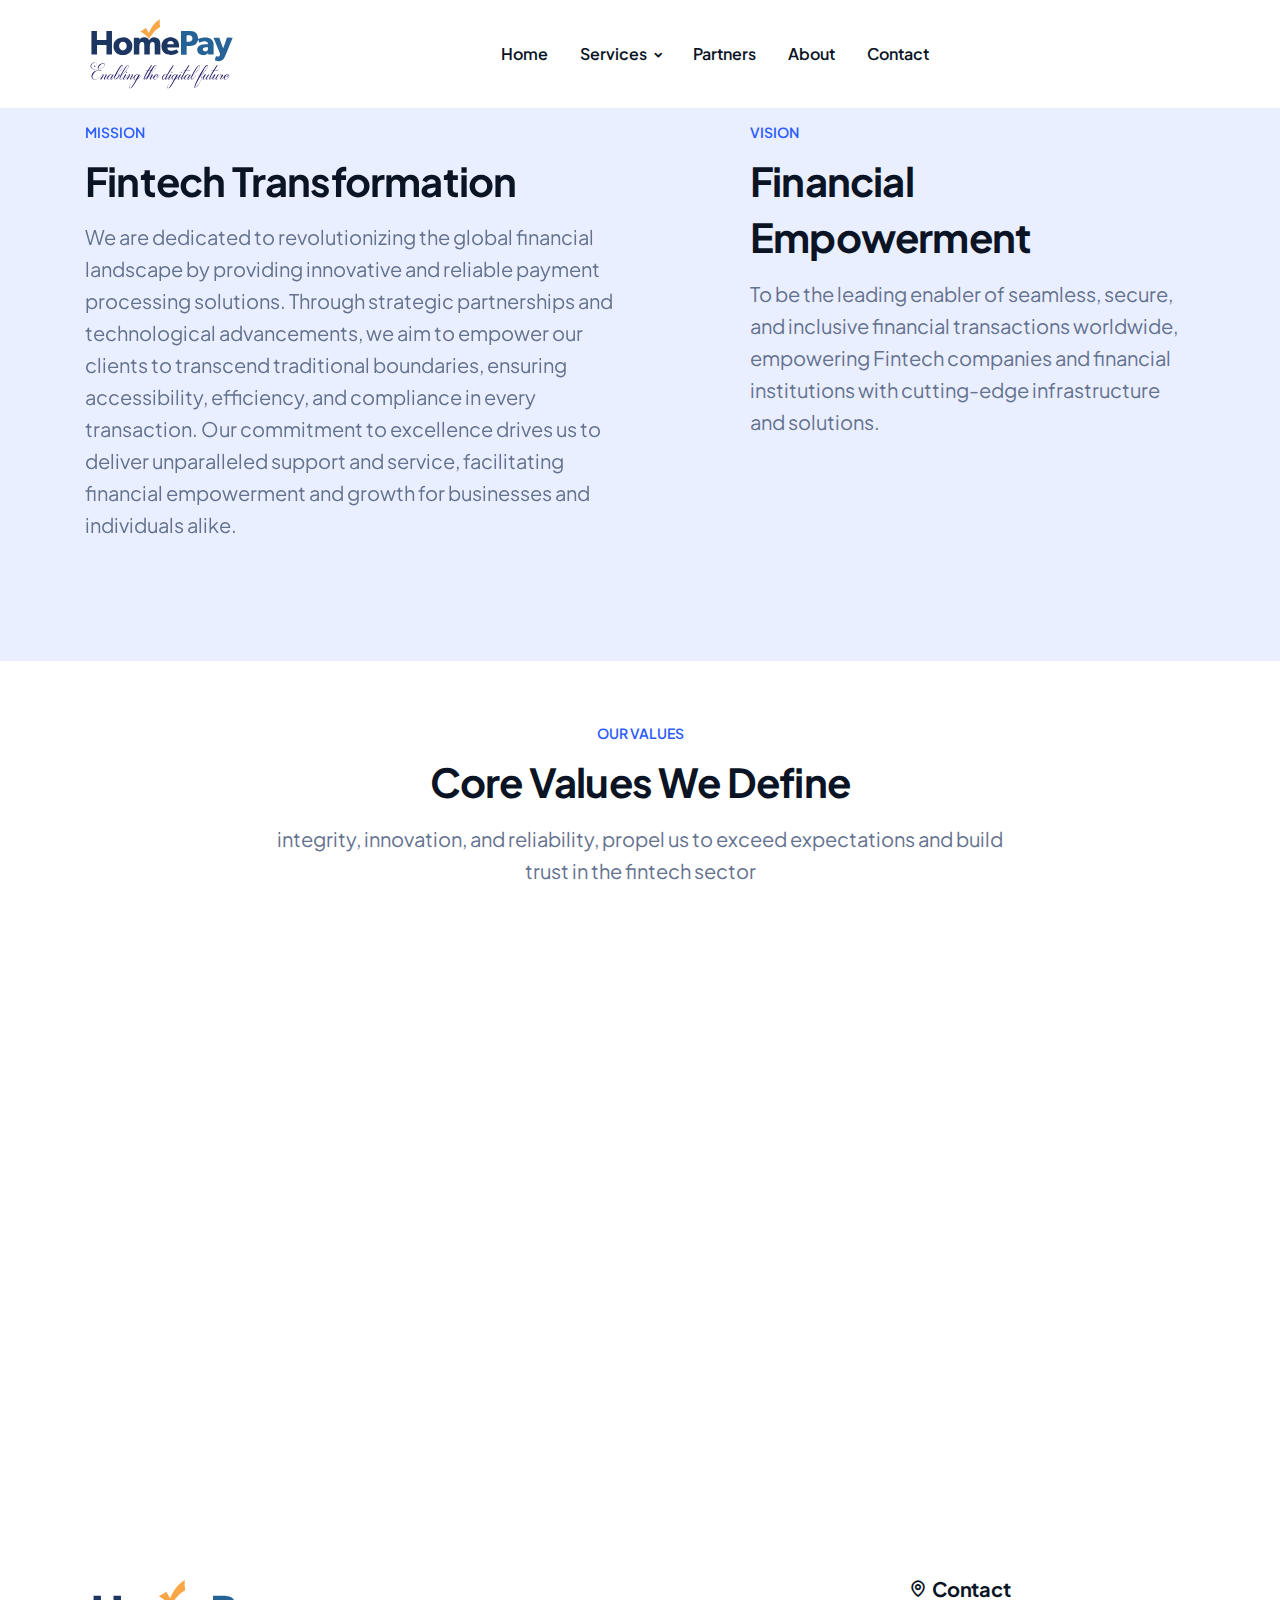
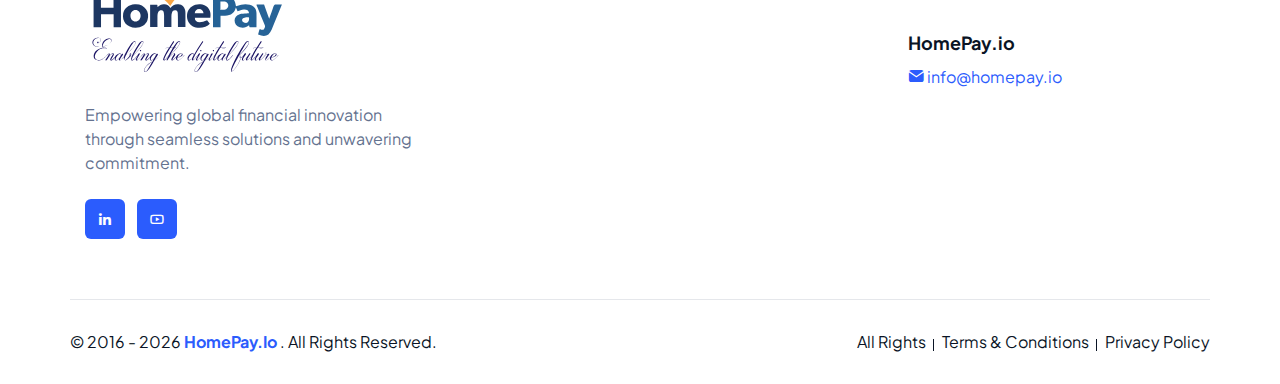
==== about/index.html @ f0753a41 "update" ====
<!DOCTYPE html>
<html lang="en">

<head>
   <meta charset="UTF-8" />
   <meta name="author" content="Softnio" />
   <meta name="viewport" content="width=device-width, initial-scale=1.0" />
   <link rel="shortcut icon" href="https://homepay.github.io/favicon.png" />
   <title>About - HomePay | Enabling the digital future</title>
   <link rel="stylesheet" href="../assets/css/style.css?v1.0.0" />
</head>

<body class="nk-body" data-navbar-collapse="xl">
   <div class="preloader">
      <div class="loader"></div>
   </div>
   <div class="nk-app-root home-business-expense-tracker">
      <header class="nk-header">
         <div class="nk-header-main">
            <div class="container">
               <div class="nk-header-wrap">
                  <div class="nk-header-logo">
                     <a href="/" class="logo-link">
                        <div class="logo-wrap">
                           <img class="logo-img" src="https://homepay.github.io/homepay.svg" width="150px" srcset="
                           https://homepay.github.io/homepay.svg 2x
                      " alt="brand-logo" />
                        </div>
                     </a>
                  </div>
                  <nav class="nk-header-menu nk-navbar">
                     <div>
                        <ul class="nk-nav">
                           <li class="nk-nav-item has-sub">
                              <a href="/" class="nk-nav-link"><span class="nk-nav-text">Home</span></a>
                           </li>
                           <li class="nk-nav-item has-sub"><a href="#" class="nk-nav-link nk-nav-toggle"><span
                                    class="nk-nav-text">Services</span></a>
                              <ul class="nk-nav-sub col-12">
                                 <li class="nk-nav-item">
                                    <ul class=" px-3 px-lg-0 mx-auto">
                                       <li class=" p-0"><a href="/#blaze" class="nk-nav-link"> Blaze </a></li>
                                       <li class=" p-0"><a href="/#remittance" class="nk-nav-link"> Remittance Gateway
                                          </a></li>
                                       <li class=" p-0"><a href="/#ds" class="nk-nav-link"> Directory Service </a></li>

                                    </ul>
                                 </li>

                              </ul>
                           </li>
                           <li class="nk-nav-item has-sub">
                              <a href="/#partners" class="nk-nav-link"><span class="nk-nav-text">Partners</span></a>
                           </li>
                           <li class="nk-nav-item">
                              <a href="/about" class="nk-nav-link"><span class="nk-nav-text">About</span></a>
                           </li>
                           <li class="nk-nav-item">
                              <a href="/contact" class="nk-nav-link"><span class="nk-nav-text">Contact</span></a>
                           </li>
                        </ul>
                     </div>
                  </nav>
                  <div class="nk-header-action">
                     <ul class="nk-btn-group sm justify-content-center">
                        <li class="nk-navbar-toggle"><button
                              class="btn btn-outline-dark navbar-toggle rounded-1 h-100 p-2"><em class="icon ni ni-menu"
                                 style="font-family: Nioicon, Bangla754, sans-serif;"></em></button></li>
                     </ul>
                  </div>
               </div>
            </div>
         </div>
      </header>
      <main class="nk-pages ">
         <section class="nk-section bg-primary-100">
            <div class="container">
               <div class="row  justify-content-lg-between gy-5">
                  <div class="col-lg-6">
                     <div class="d-flex flex-column" data-aos="fade-up" data-aos-delay="300">

                        <div class="nk-section-head pb-0">

                           <span class="nk-section-subtitle">Mission</span>
                           <h2 class="nk-section-title">Fintech Transformation</h2>
                           <p class="nk-section-text">
                              We are dedicated to revolutionizing the global financial landscape by providing innovative
                              and reliable payment processing solutions. Through strategic partnerships and
                              technological advancements, we aim to empower our clients to transcend traditional
                              boundaries, ensuring accessibility, efficiency, and compliance in every transaction. Our
                              commitment to excellence drives us to deliver unparalleled support and service,
                              facilitating financial empowerment and growth for businesses and individuals alike.
                           </p>
                        </div>
                     </div>
                  </div>
                  <div class="col-lg-6 col-xl-5">
                     <div class="d-flex flex-column">

                        <div class="nk-section-head pb-0">
                           <span class="nk-section-subtitle">Vision</span>
                           <h2 class="nk-section-title">Financial Empowerment</h2>
                           <p class="nk-section-text">
                              To be the leading enabler of seamless, secure, and inclusive financial transactions
                              worldwide, empowering Fintech companies and financial institutions with cutting-edge
                              infrastructure and solutions.

                           </p>

                        </div>
                     </div>
                  </div>
               </div>
            </div>
         </section>
         <section class="nk-section">
            <div class="container">
               <div class="row justify-content-center">
                  <div class="col-lg-8 col-xxl-6">
                     <div class="nk-section-head text-center">
                        <span class="nk-section-subtitle">our values</span>
                        <div>
                           <h2 class="nk-section-title">Core Values we define</h2>
                           <p class="nk-section-text">
                              integrity, innovation, and reliability, propel us to exceed expectations and build trust
                              in the fintech sector
                           </p>
                        </div>
                     </div>
                  </div>
               </div>
               <div class="row gy-5">
                  <div class="col-md-6 col-lg-4" data-aos="fade-up" data-aos-delay="0">
                     <div class="card">
                        <div class="card-body">
                           <div class="media media-lg media-middle media-circle text-bg-primary-soft mb-4">
                              <em class="icon ni ni-puzzle-fill"></em>
                           </div>
                           <h5>Integrity</h5>
                           <p class="text line-clamp-2">
                              Integrity is the cornerstone of our operations, guiding every decision and action we take
                           </p>
                        </div>
                     </div>
                  </div>
                  <div class="col-md-6 col-lg-4" data-aos="fade-up" data-aos-delay="50">
                     <div class="card">
                        <div class="card-body">
                           <div class="media media-lg media-middle media-circle text-bg-warning-soft mb-4">
                              <em class="icon ni ni-bulb-fill"></em>
                           </div>
                           <h5>Innovation</h5>
                           <p class="text line-clamp-2">
                              Innovation drives transformative financial solutions, fostering excellence
                           </p>
                        </div>
                     </div>
                  </div>
                  <div class="col-md-6 col-lg-4" data-aos="fade-up" data-aos-delay="100">
                     <div class="card">
                        <div class="card-body">
                           <div class="media media-lg media-middle media-circle text-bg-success-soft mb-4">
                              <em class="icon ni ni-shield-half"></em>
                           </div>
                           <h5>Reliability</h5>
                           <p class="text line-clamp-2">
                              Reliability is our promise, ensuring steadfast support and consistency in all our
                              endeavors
                           </p>
                        </div>
                     </div>
                  </div>
                  <div class="col-md-6 col-lg-4" data-aos="fade-up" data-aos-delay="0">
                     <div class="card">
                        <div class="card-body">
                           <div class="media media-lg media-middle media-circle text-bg-danger-soft mb-4">
                              <em class="icon ni ni-users-fill"></em>
                           </div>
                           <h5>Collaboration</h5>
                           <p class="text line-clamp-2">
                              Collaboration fosters synergy, driving impactful partnerships for mutual success
                           </p>
                        </div>
                     </div>
                  </div>
                  <div class="col-md-6 col-lg-4" data-aos="fade-up" data-aos-delay="50">
                     <div class="card">
                        <div class="card-body">
                           <div class="media media-lg media-middle media-circle text-bg-primary-soft mb-4">
                              <em class="icon ni ni-happyf-fill"></em>
                           </div>
                           <h5>Customer-centricity</h5>
                           <p class="text line-clamp-2">
                              Customer-centricity guides tailored solutions with care and excellence
                           </p>
                        </div>
                     </div>
                  </div>
                  <div class="col-md-6 col-lg-4" data-aos="fade-up" data-aos-delay="100">
                     <div class="card">
                        <div class="card-body">
                           <div class="media media-lg media-middle media-circle text-bg-info-soft mb-4">
                              <em class="icon ni ni-star-half-fill"></em>
                           </div>
                           <h5>Continuous improvement</h5>
                           <p class="text line-clamp-2">
                              Continuous improvement drives lasting success through evolving practices
                           </p>
                        </div>
                     </div>
                  </div>
               </div>
            </div>
         </section>


         <section class="nk-section" hidden>
            <div class="nk-mask blur-1 right center"></div>
            <div class="container">
               <div class="row justify-content-center">
                  <div class="col-lg-8 col-xxl-6">
                     <div class="nk-section-head text-center">
                        <span class="nk-section-subtitle">Press &amp; Media</span>
                        <h2 class="nk-section-title">HomePay In The News</h2>
                        <p class="nk-section-text">
                           Discover the latest news and updates about HomePay, featured
                           in top publications and media outlets.
                        </p>
                     </div>
                  </div>
               </div>
               <div class="row gy-5">
                  <div class="col-lg-6">
                     <div class="card card-gutter-lg bg-primary is-theme h-100" data-aos="fade-up" data-aos-delay="0">
                        <div class="card-body p-5 p-md-7">
                           <div class="card-content h-100 d-flex flex-column justify-content-between">
                              <div class="card-image mb-3">
                                 <a href="#"><img src="https://nioland.themenio.com/../brands/a-light.png" alt="brand"
                                       class="h-24px" /></a>
                              </div>
                              <h3 class="card-title text-capitalize">
                                 NioLand raises $84M in Series C funding
                              </h3>
                              <p>
                                 NioLand, a rapidly growing technology company, recently
                                 announced the successful completion of its Series C
                                 funding round, securing a substantial investment of $84
                                 million. <br /><br />
                                 The funding will be utilized to further enhance and
                                 expand NioLand's products and services, solidifying its
                                 position as a market leader in the industry. The
                                 significant investment highlights the confidence and
                                 support from investors in NioLand's vision and potential
                                 for continued success.
                              </p>
                              <div>
                                 <a href="https://nioland.themenio.com/blog-single.html" class="btn-link"><span>Read
                                       More</span><em class="icon ni ni-arrow-right"></em></a>
                              </div>
                           </div>
                        </div>
                     </div>
                  </div>
                  <div class="col-lg-6">
                     <div class="row gy-5">
                        <div class="col-12">
                           <div class="card card-gutter-md bg-blue-1400 is-theme" data-aos="fade-up"
                              data-aos-delay="50">
                              <div class="card-body p-5">
                                 <div class="card-content">
                                    <div class="card-image mb-3 mb-md-5 brand">
                                       <a href="#"><img src="https://nioland.themenio.com/../brands/b.png" alt="brand"
                                             class="h-24px" /></a>
                                    </div>
                                    <h4 class="card-title text-capitalize mb-3 mb-md-5">
                                       <a href="https://nioland.themenio.com/blog-single.html">NioLand claims to be the
                                          #1 player in the
                                          analytics industry</a>
                                    </h4>
                                    <div>
                                       <a href="https://nioland.themenio.com/blog-single.html"
                                          class="btn-link"><span>Read More</span><em
                                             class="icon ni ni-arrow-right"></em></a>
                                    </div>
                                 </div>
                              </div>
                           </div>
                        </div>
                        <div class="col-12" data-aos="fade-up" data-aos-delay="0">
                           <div class="card card-gutter-md bg-dark is-theme">
                              <div class="card-body p-5">
                                 <div class="card-content">
                                    <div class="card-image mb-3 mb-md-5 brand">
                                       <a href="#"><img src="https://nioland.themenio.com/../brands/c.png" alt="brand"
                                             class="h-24px" /></a>
                                    </div>
                                    <h4 class="card-title text-capitalize mb-3 mb-md-5">
                                       <a href="https://nioland.themenio.com/blog-single.html">NioLand CEO steps-back,
                                          new CEO comes in
                                          September after the board decisions</a>
                                    </h4>
                                    <div>
                                       <a href="https://nioland.themenio.com/blog-single.html"
                                          class="btn-link"><span>Read More</span><em
                                             class="icon ni ni-arrow-right"></em></a>
                                    </div>
                                 </div>
                              </div>
                           </div>
                        </div>
                     </div>
                  </div>
               </div>
            </div>
         </section>

      </main>
      <footer class="nk-footer">
         <div class="nk-footer-top">
            <div class="container">
               <div class="nk-footer-content row justify-content-xl-between">
                  <div class="col-md-8 col-lg-4 col-xxl-4">
                     <div class="nk-footer-brand pb-5 pb-lg-0">
                        <div class="nk-footer-brand-info mb-4">
                           <div class="nk-footer-logo">
                              <a href="/" class="logo-link">
                                 <div class="logo-wrap">
                                    <img class="logo-img" src="https://homepay.github.io/homepay.svg" width="200px"
                                       srcset="
                                       https://homepay.github.io/homepay.svg 2x
                               " alt="brand-logo" />
                                 </div>
                              </a>
                           </div>
                           <p>
                              Empowering global financial innovation through seamless solutions and unwavering
                              commitment.
                           </p>
                        </div>
                        <ul class="nk-footer-social">
                           <li>
                              <a href="https://www.linkedin.com/company/homepayllc"><em
                                    class="icon ni ni-linkedin"></em></a>
                           </li>
                           <li>
                              <a href="https://www.youtube.com/@homepay-io"><em class="icon ni ni-youtube"></em></a>
                           </li>
                        </ul>
                     </div>
                  </div>
                  <div class="col-lg-8 col-xxl-6">
                     <div class="row justify-content-between">
                        <div class="col-sm-5">

                        </div>
                        <div class="col-sm-5">
                           <div class="nk-footer-info">
                              <address>
                                 <h5 class="title"><em class="icon ni ni-map-pin"></em> Contact</h5>
                                 <h6>HomePay.io
                                 </h6>
                                 <p>
                                    <a href="mailto:info@homepay.io"> <em class="icon ni ni-mail-fill"></em>
                                       info@homepay.io </a>
                                 </p>
                              </address>
                           </div>
                        </div>
                     </div>
                  </div>

               </div>
            </div>
         </div>
         <div class="nk-footer-bottom">
            <div class="container">
               <div class="nk-footer-content row justify-content-between">
                  <div class="col-lg-6 px-0">
                     <p class="nk-footer-copyright-text text-center text-lg-start">
                        &copy; 2016 - <span id="currentYear"></span><a class="fs-16" href="/" target="_blank">
                           <b>HomePay.io
                           </b> </a>. All Rights Reserved.
                     </p>
                  </div>
                  <div class="col-lg-6 px-0">
                     <ul class="nk-footer-copyright justify-content-center justify-content-lg-end">
                        <li><a class="nk-footer-text" href="#">All Rights</a></li>
                        <li>
                           <a class="nk-footer-text" href="#">Terms & conditions</a>
                        </li>
                        <li><a class="nk-footer-text" href="#">Privacy Policy</a></li>
                     </ul>
                  </div>
               </div>
            </div>
         </div>
      </footer>
      <a href="#" class="scroll-top shadow animate animate-infinite animate-pulse animate-duration-2"><em
            class="icon ni ni-chevrons-up"></em></a>

   </div>
   <script src="../assets/js/bundle.js?v1.0.0"></script>
   <script src="../assets/js/scripts.js?v1.0.0"></script>
</body>

</html>
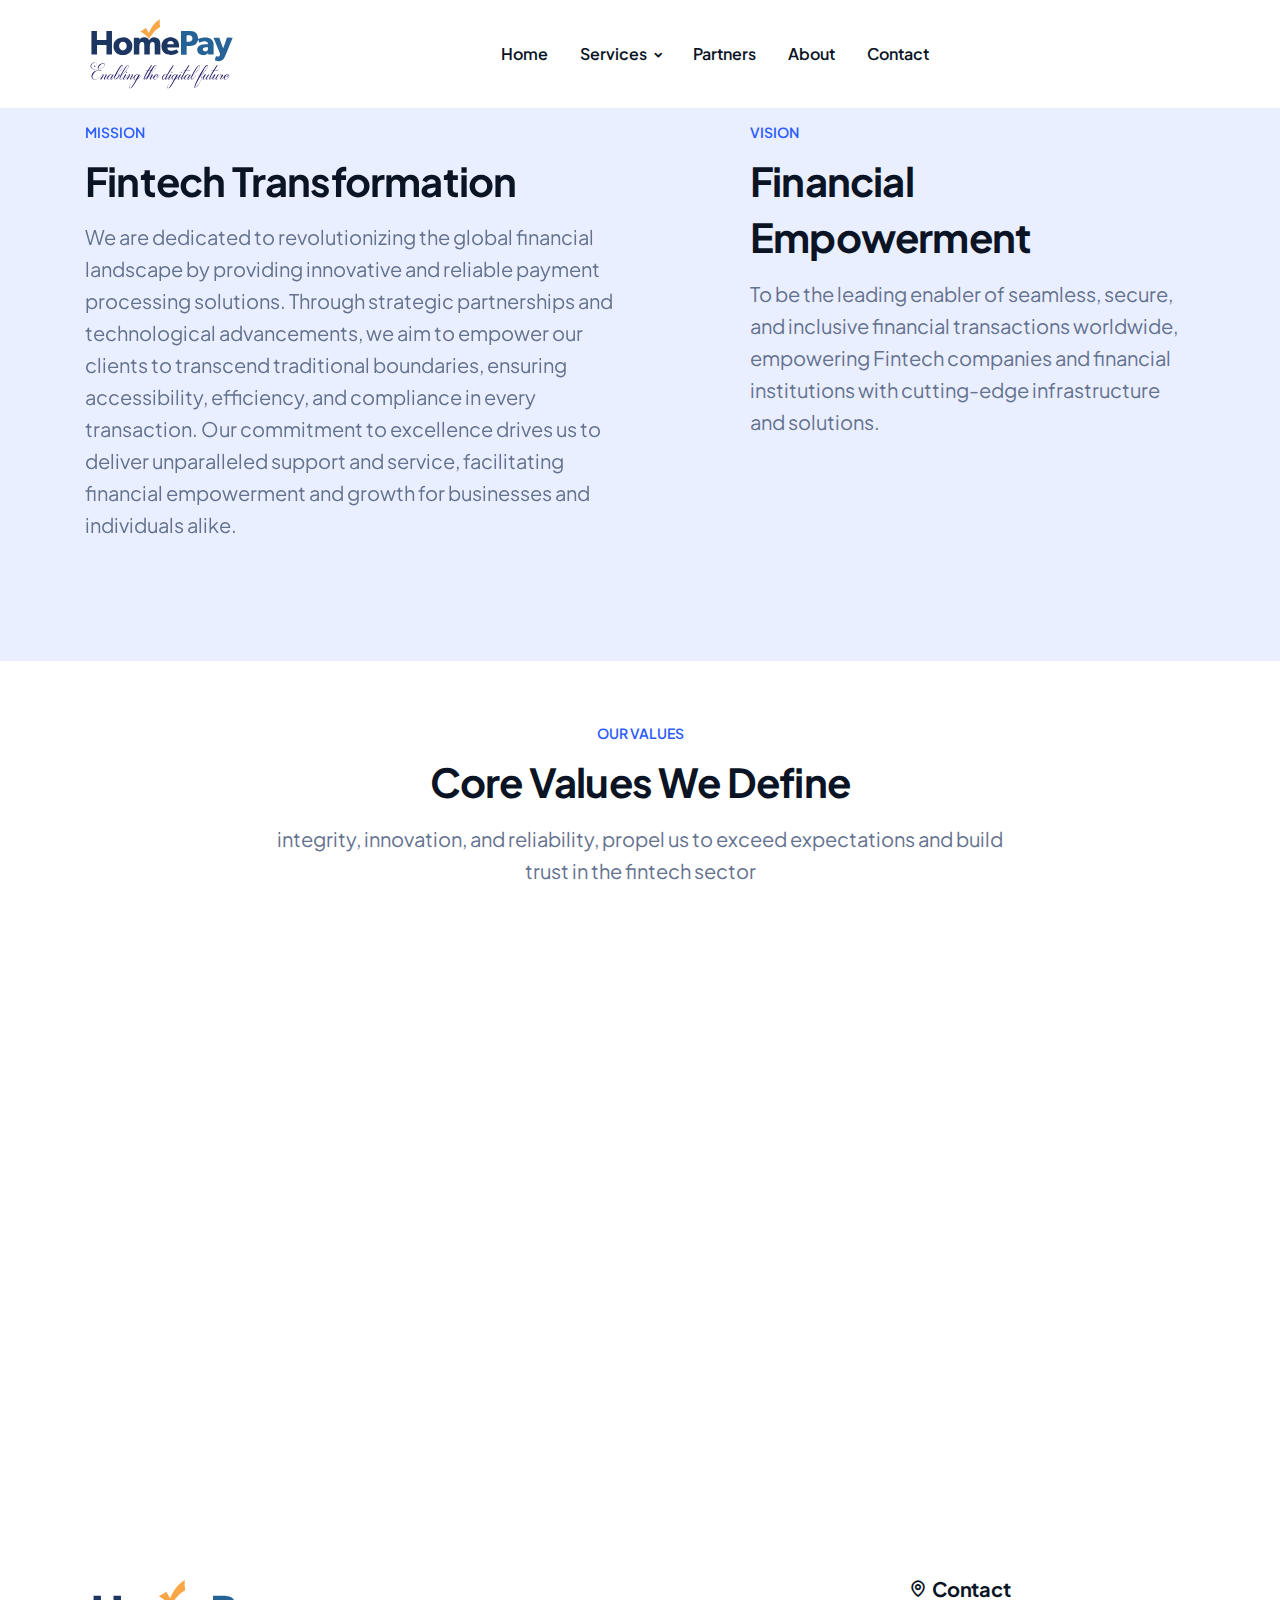
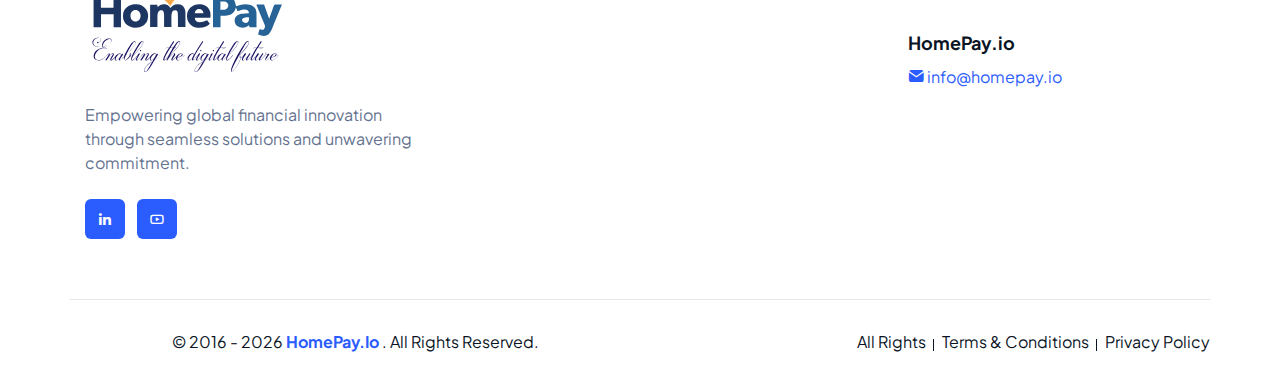
==== commit d5c50043: "updates" ====
--- a/about/index.html
+++ b/about/index.html
@@ -376,7 +376,7 @@
             <div class="container">
                <div class="nk-footer-content row justify-content-between">
                   <div class="col-lg-6 px-0">
-                     <p class="nk-footer-copyright-text text-center text-lg-start">
+                     <p class="nk-footer-copyright-text text-center">
                         &copy; 2016 - <span id="currentYear"></span><a class="fs-16" href="/" target="_blank">
                            <b>HomePay.io
                            </b> </a>. All Rights Reserved.
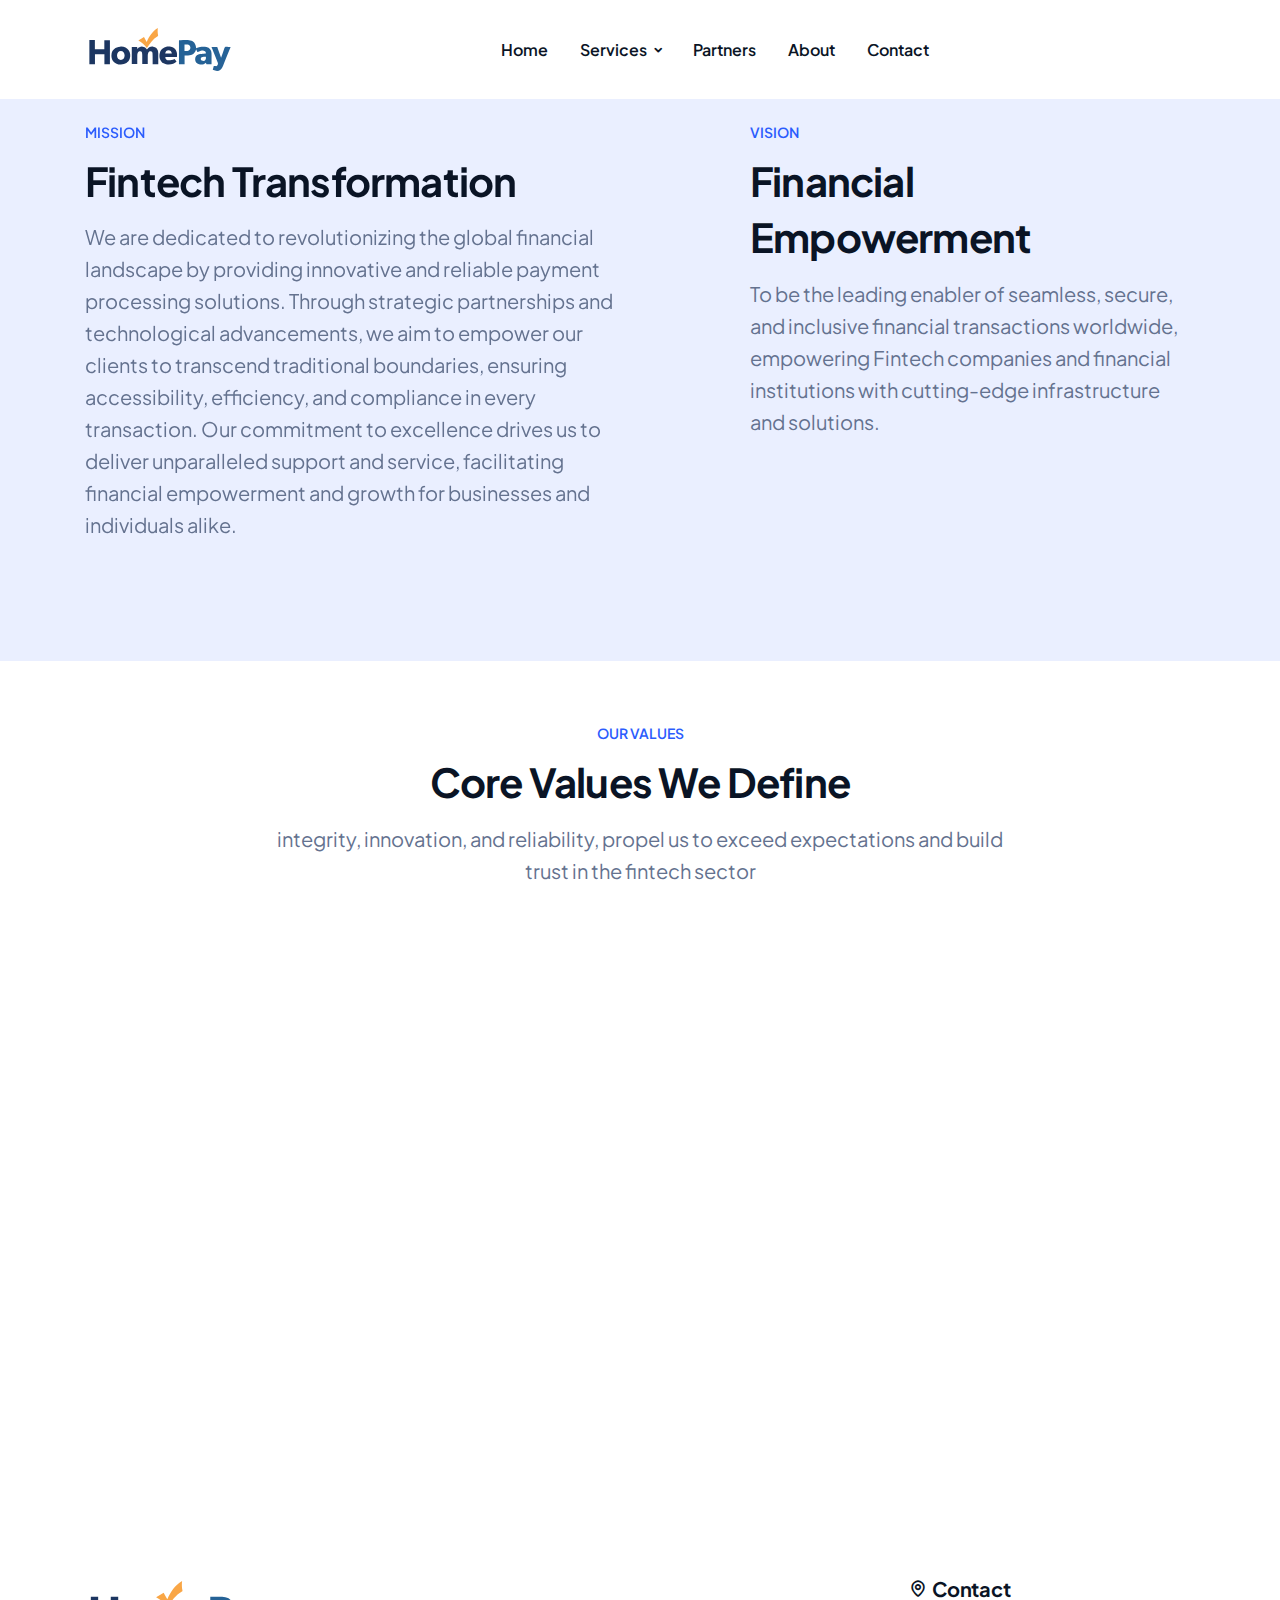
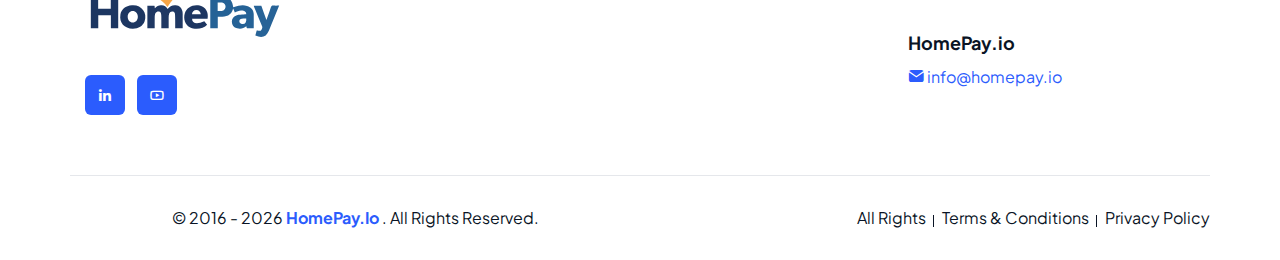
==== commit 875c7ee7: "update" ====
--- a/about/index.html
+++ b/about/index.html
@@ -333,8 +333,8 @@
                               </a>
                            </div>
                            <p>
-                              Empowering global financial innovation through seamless solutions and unwavering
-                              commitment.
+                              <!--Empowering global financial innovation through seamless solutions and unwavering
+                              commitment.-->
                            </p>
                         </div>
                         <ul class="nk-footer-social">
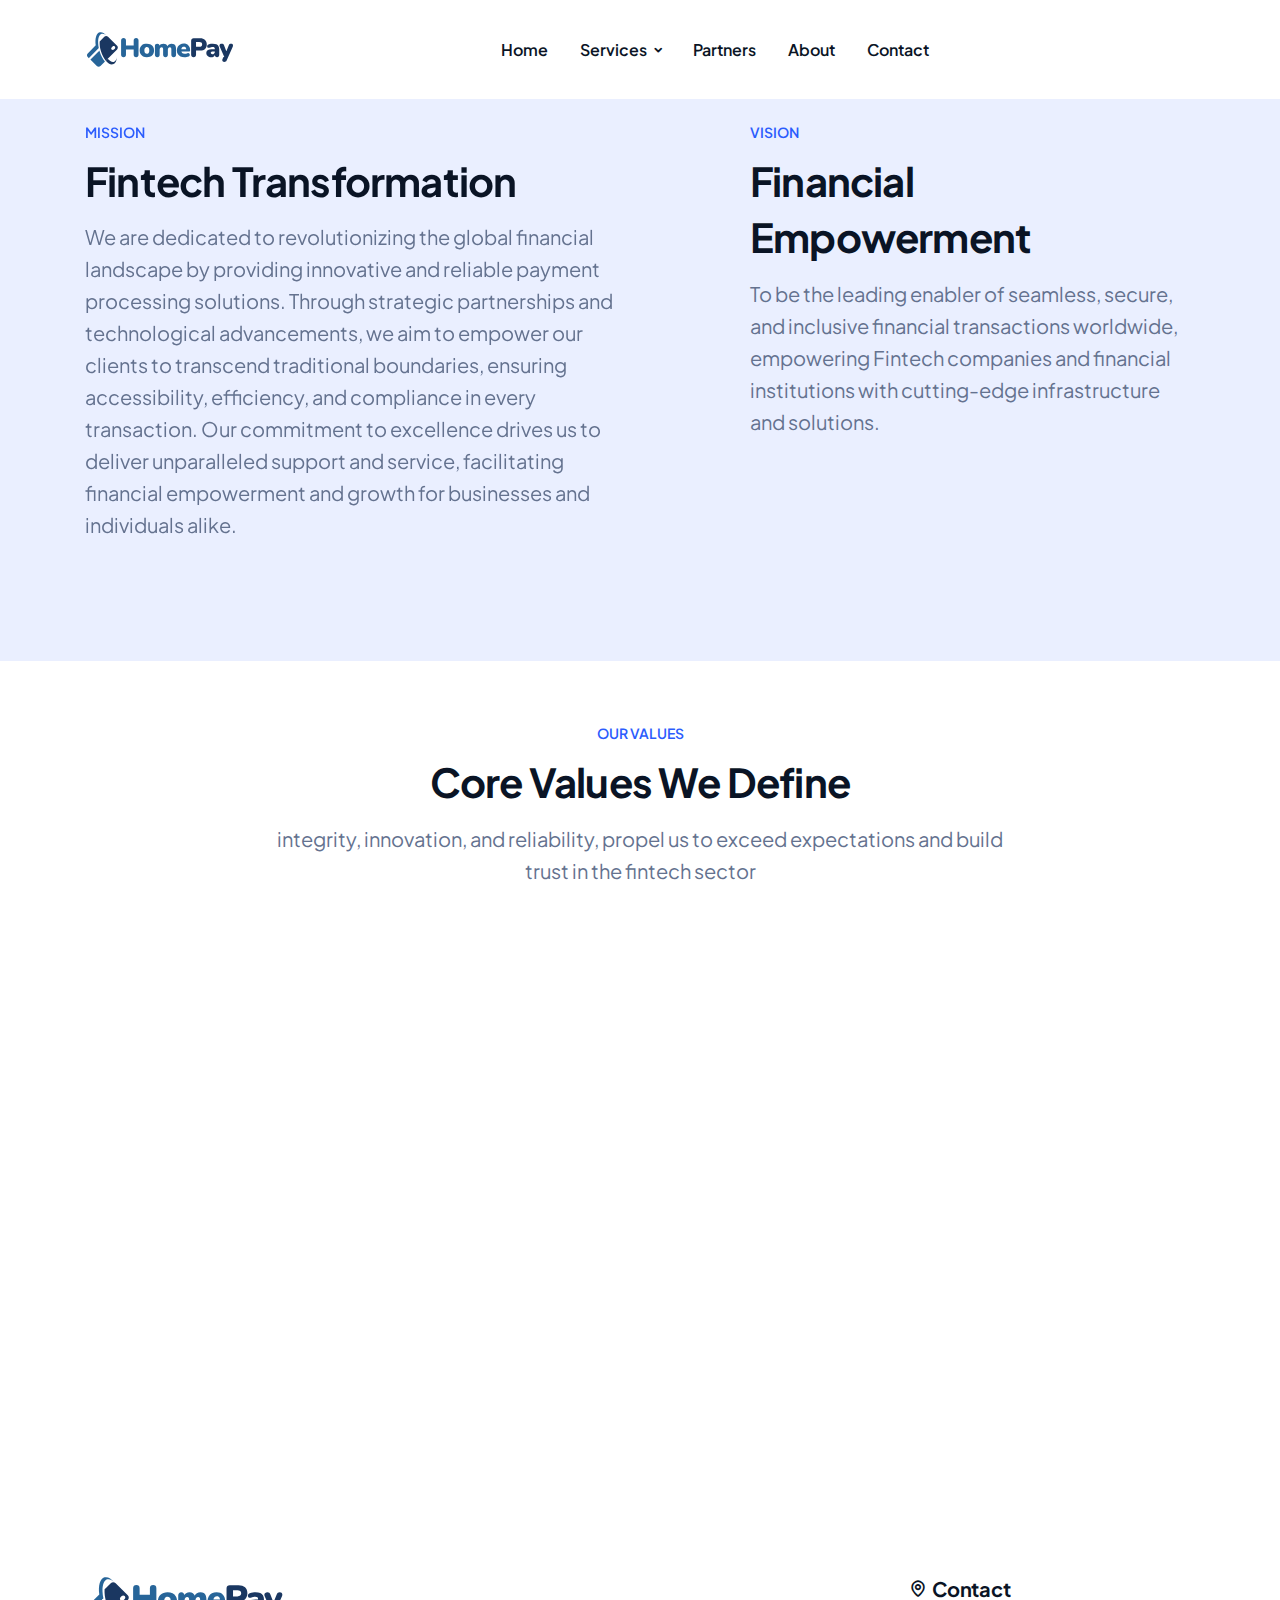
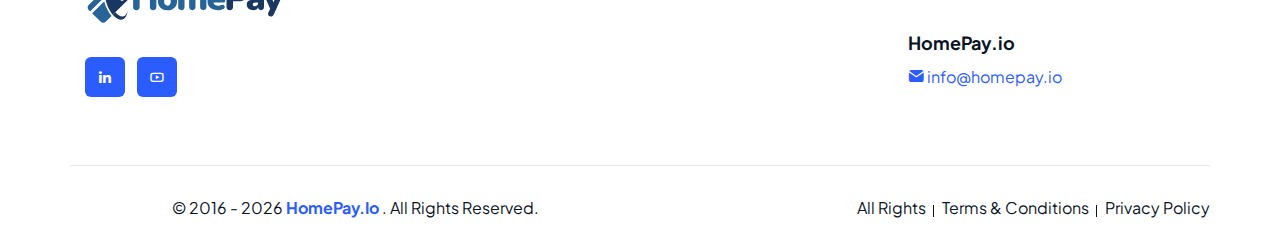
==== commit 617b9171: "change title" ====
--- a/about/index.html
+++ b/about/index.html
@@ -6,7 +6,7 @@
    <meta name="author" content="Softnio" />
    <meta name="viewport" content="width=device-width, initial-scale=1.0" />
    <link rel="shortcut icon" href="https://homepay.github.io/favicon.png" />
-   <title>About - HomePay | Enabling the digital future</title>
+   <title>About - HomePay</title>
    <link rel="stylesheet" href="../assets/css/style.css?v1.0.0" />
 </head>
 
@@ -39,7 +39,6 @@
                               <ul class="nk-nav-sub col-12">
                                  <li class="nk-nav-item">
                                     <ul class=" px-3 px-lg-0 mx-auto">
-                                       <li class=" p-0"><a href="/#blaze" class="nk-nav-link"> Blaze </a></li>
                                        <li class=" p-0"><a href="/#remittance" class="nk-nav-link"> Remittance Gateway
                                           </a></li>
                                        <li class=" p-0"><a href="/#ds" class="nk-nav-link"> Directory Service </a></li>
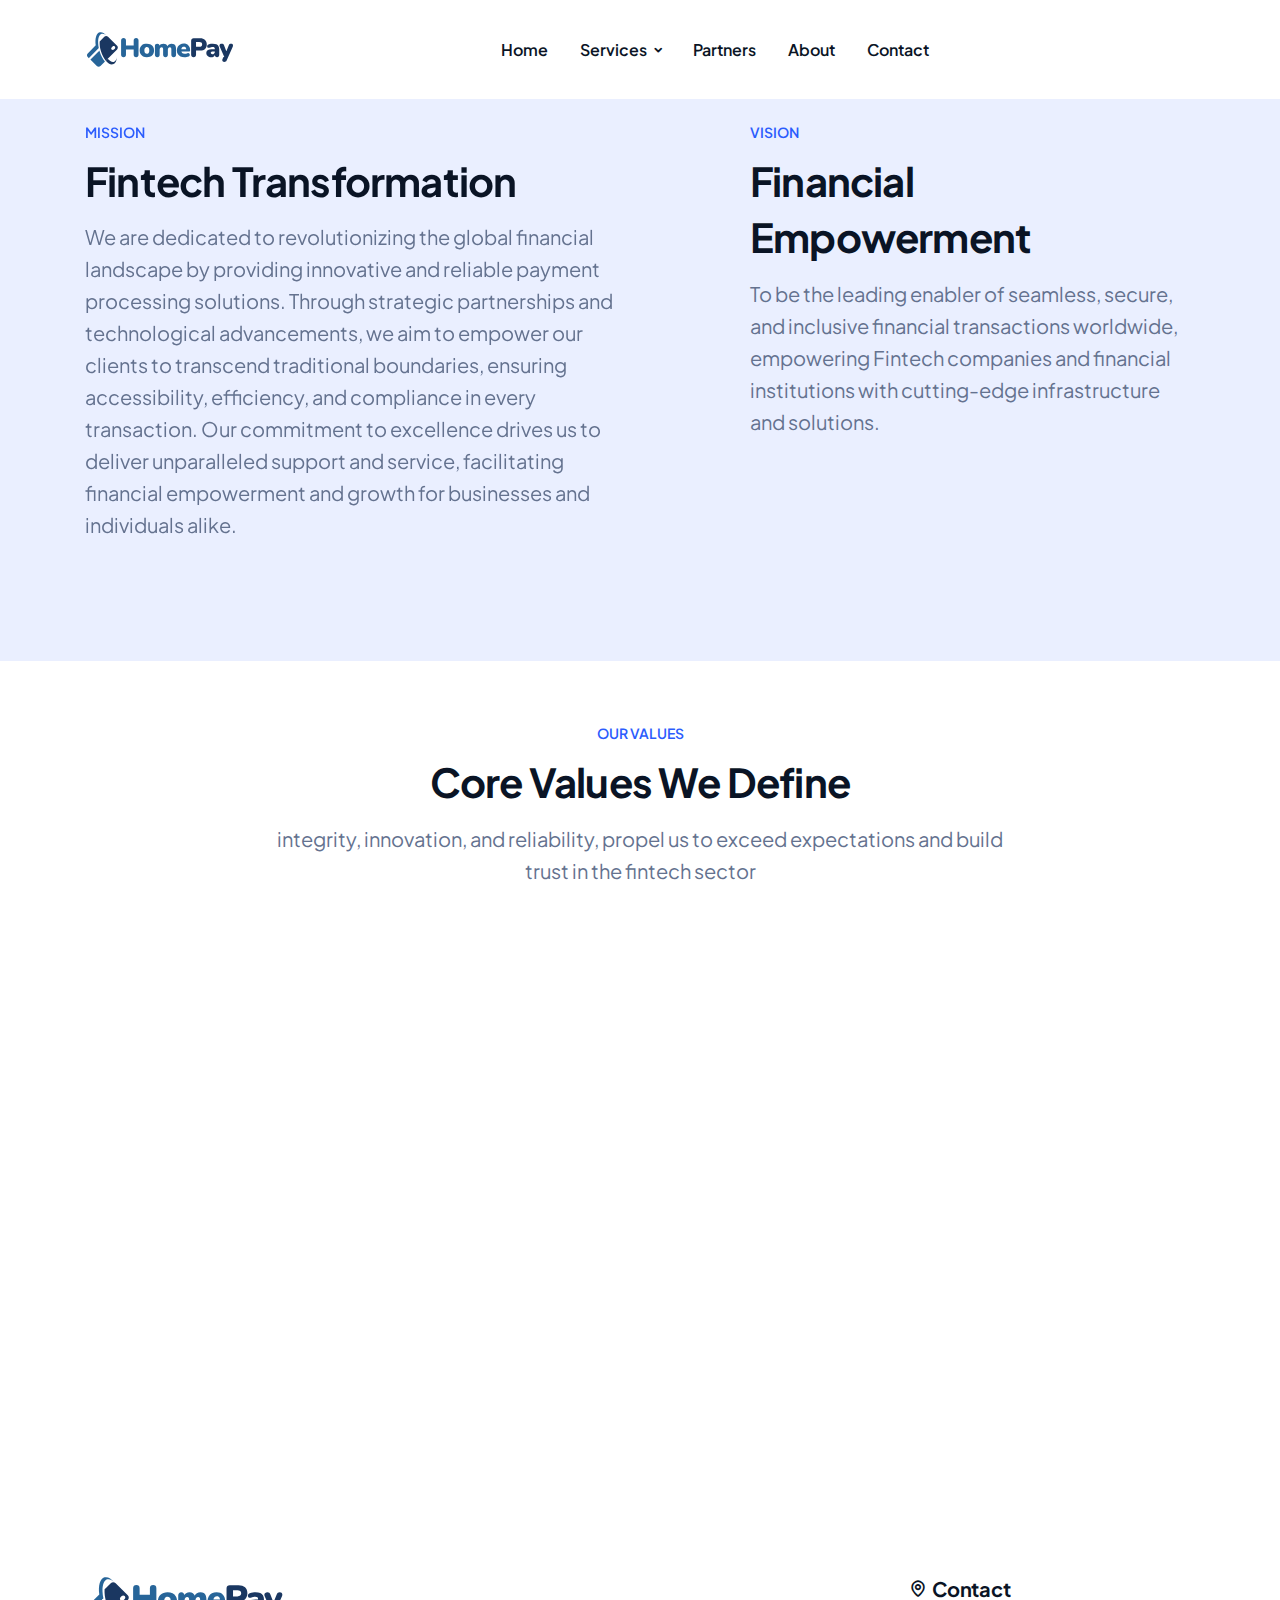
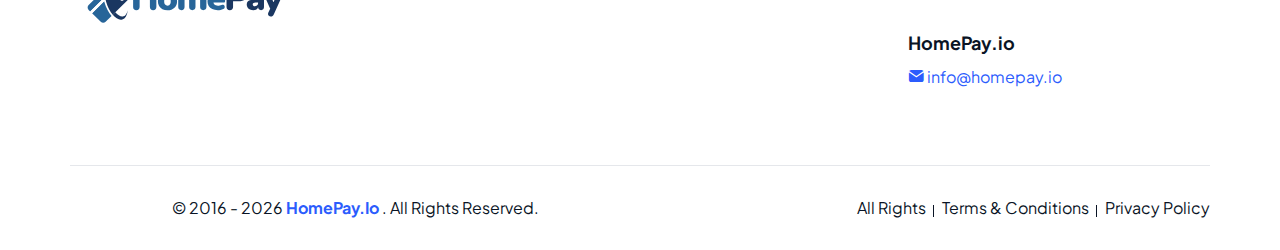
==== commit 30cf846c: "Removed social logos" ====
--- a/about/index.html
+++ b/about/index.html
@@ -336,7 +336,7 @@
                               commitment.-->
                            </p>
                         </div>
-                        <ul class="nk-footer-social">
+                        <!--<ul class="nk-footer-social">
                            <li>
                               <a href="https://www.linkedin.com/company/homepayllc"><em
                                     class="icon ni ni-linkedin"></em></a>
@@ -344,7 +344,7 @@
                            <li>
                               <a href="https://www.youtube.com/@homepay-io"><em class="icon ni ni-youtube"></em></a>
                            </li>
-                        </ul>
+                        </ul>-->
                      </div>
                   </div>
                   <div class="col-lg-8 col-xxl-6">
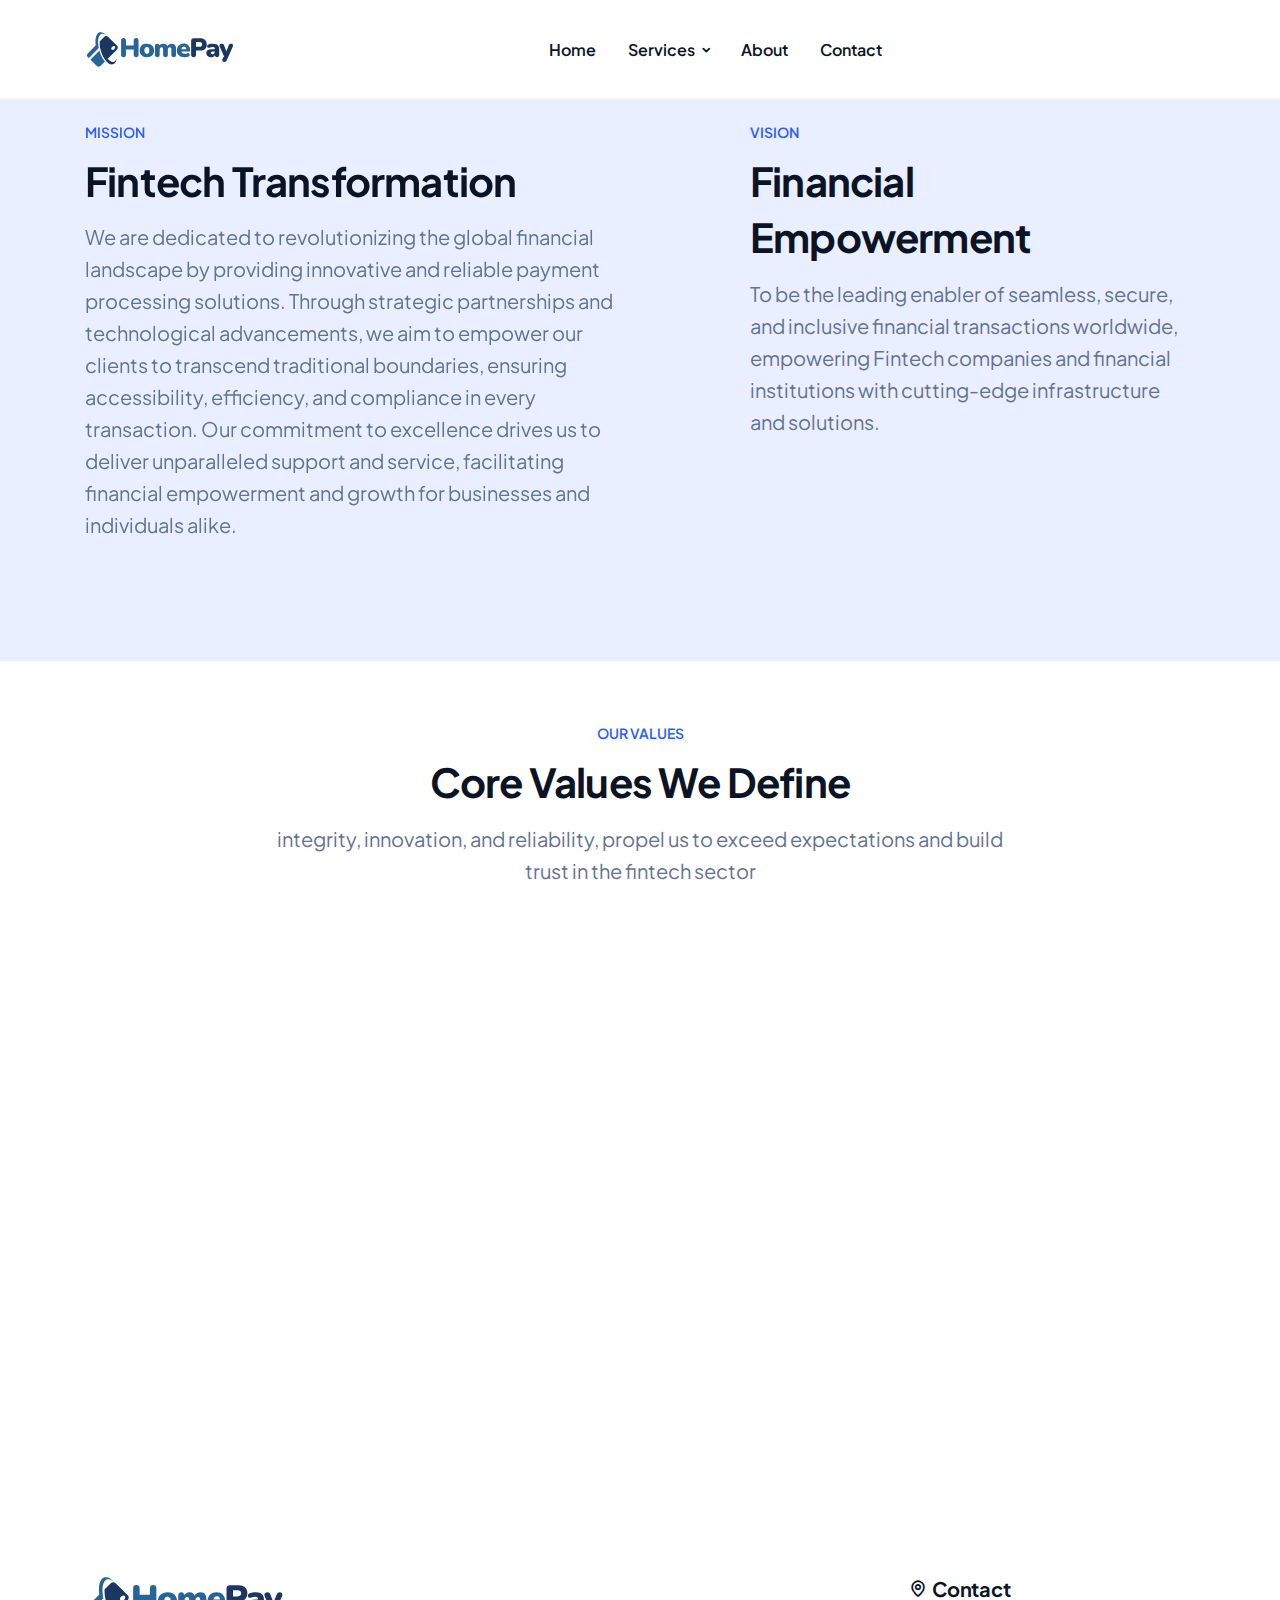
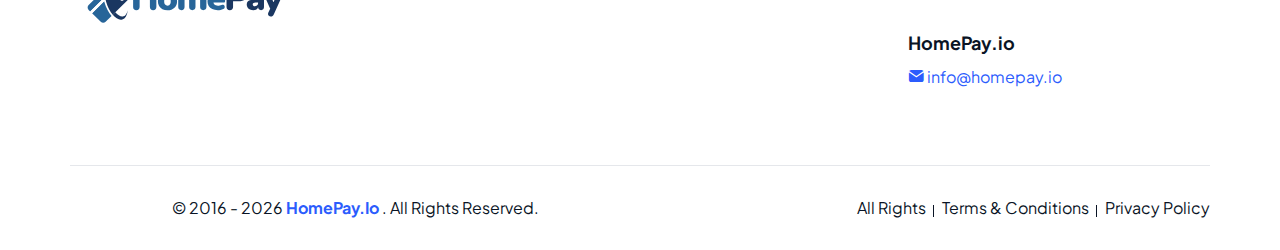
==== commit 6f6cb128: "updated menus" ====
--- a/about/index.html
+++ b/about/index.html
@@ -48,9 +48,9 @@
 
                               </ul>
                            </li>
-                           <li class="nk-nav-item has-sub">
+                           <!--<li class="nk-nav-item has-sub">
                               <a href="/#partners" class="nk-nav-link"><span class="nk-nav-text">Partners</span></a>
-                           </li>
+                           </li>-->
                            <li class="nk-nav-item">
                               <a href="/about" class="nk-nav-link"><span class="nk-nav-text">About</span></a>
                            </li>
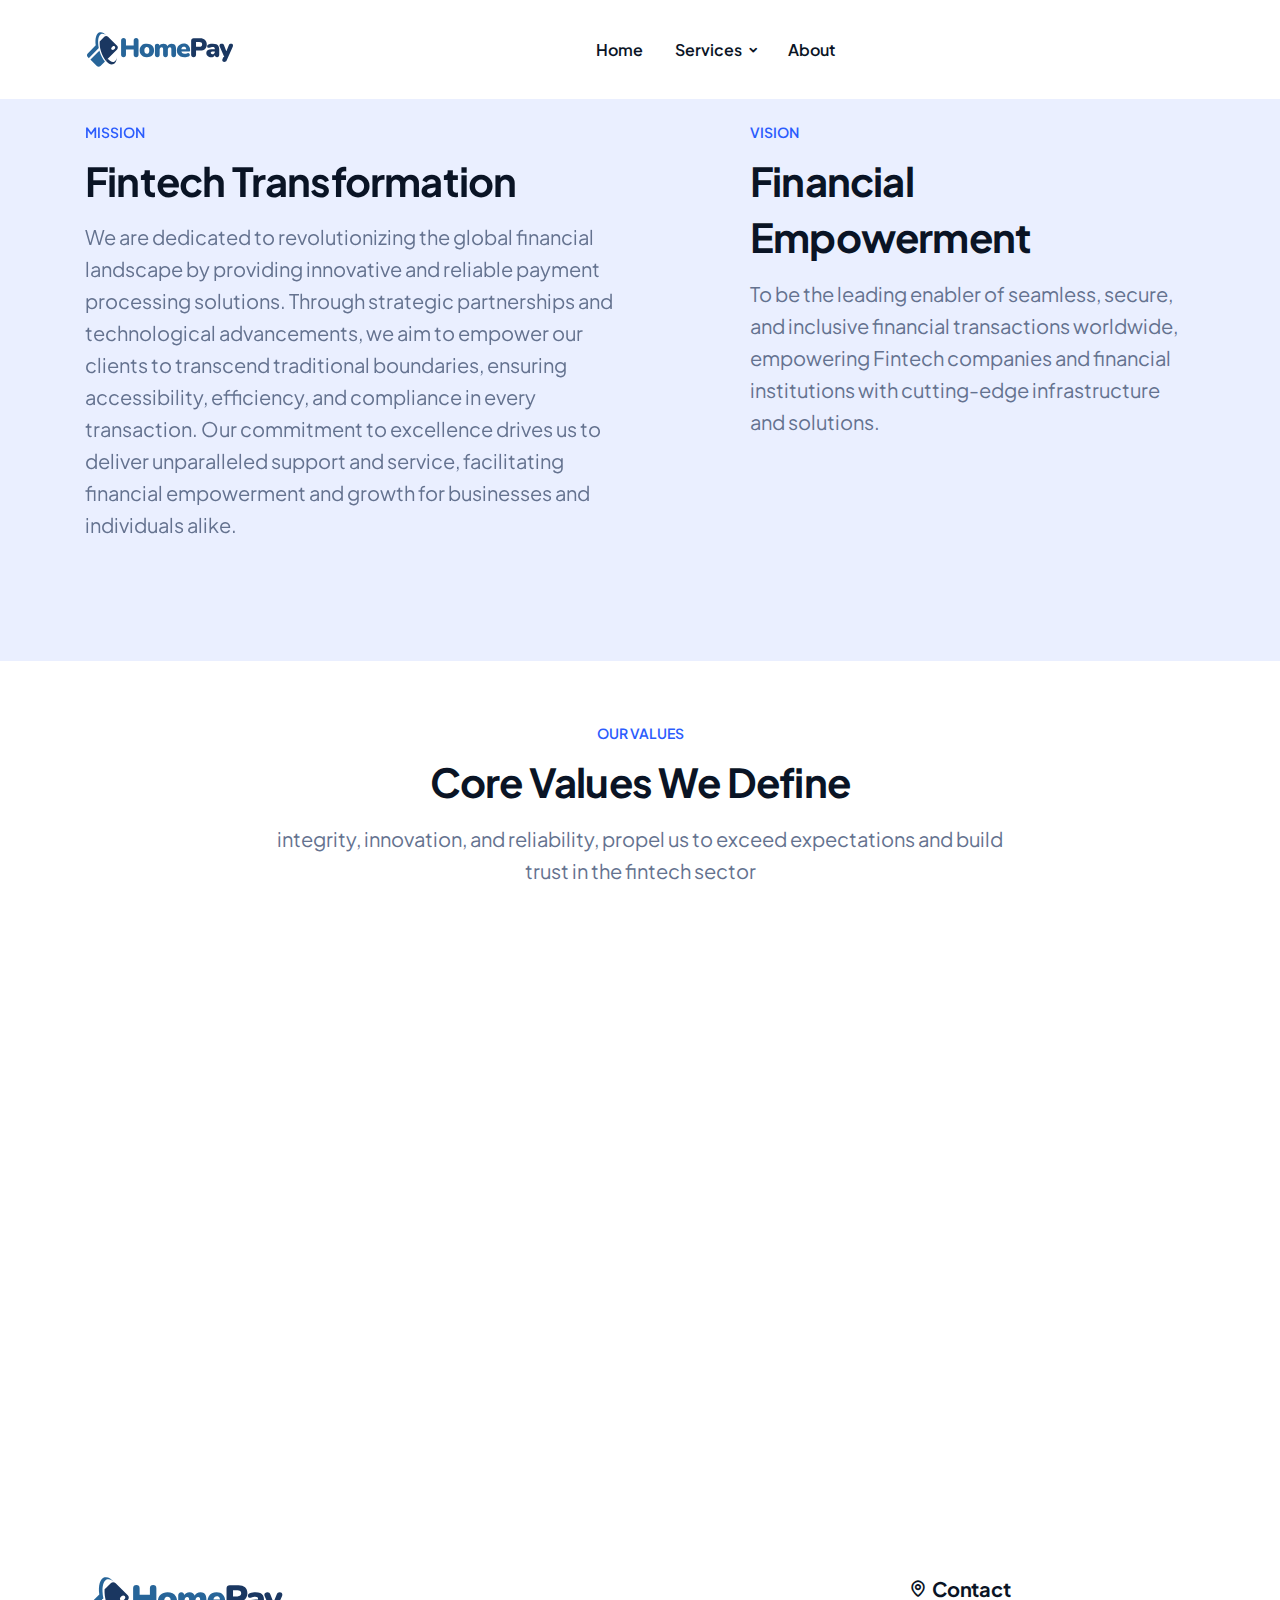
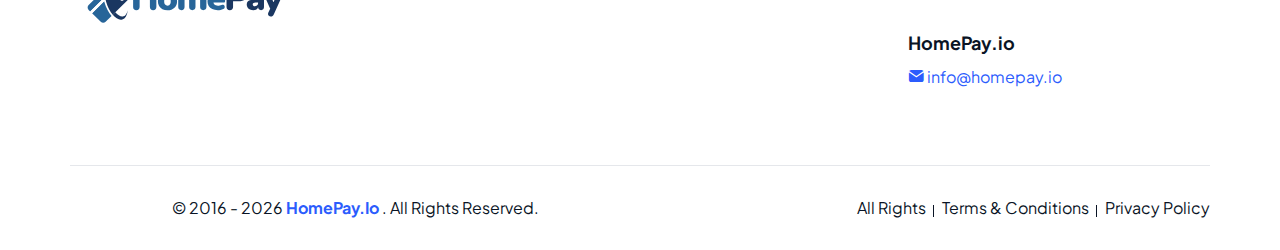
==== commit f5922d8a: "Removed contact page" ====
--- a/about/index.html
+++ b/about/index.html
@@ -54,9 +54,9 @@
                            <li class="nk-nav-item">
                               <a href="/about" class="nk-nav-link"><span class="nk-nav-text">About</span></a>
                            </li>
-                           <li class="nk-nav-item">
+                           <!--<li class="nk-nav-item">
                               <a href="/contact" class="nk-nav-link"><span class="nk-nav-text">Contact</span></a>
-                           </li>
+                           </li>-->
                         </ul>
                      </div>
                   </nav>
